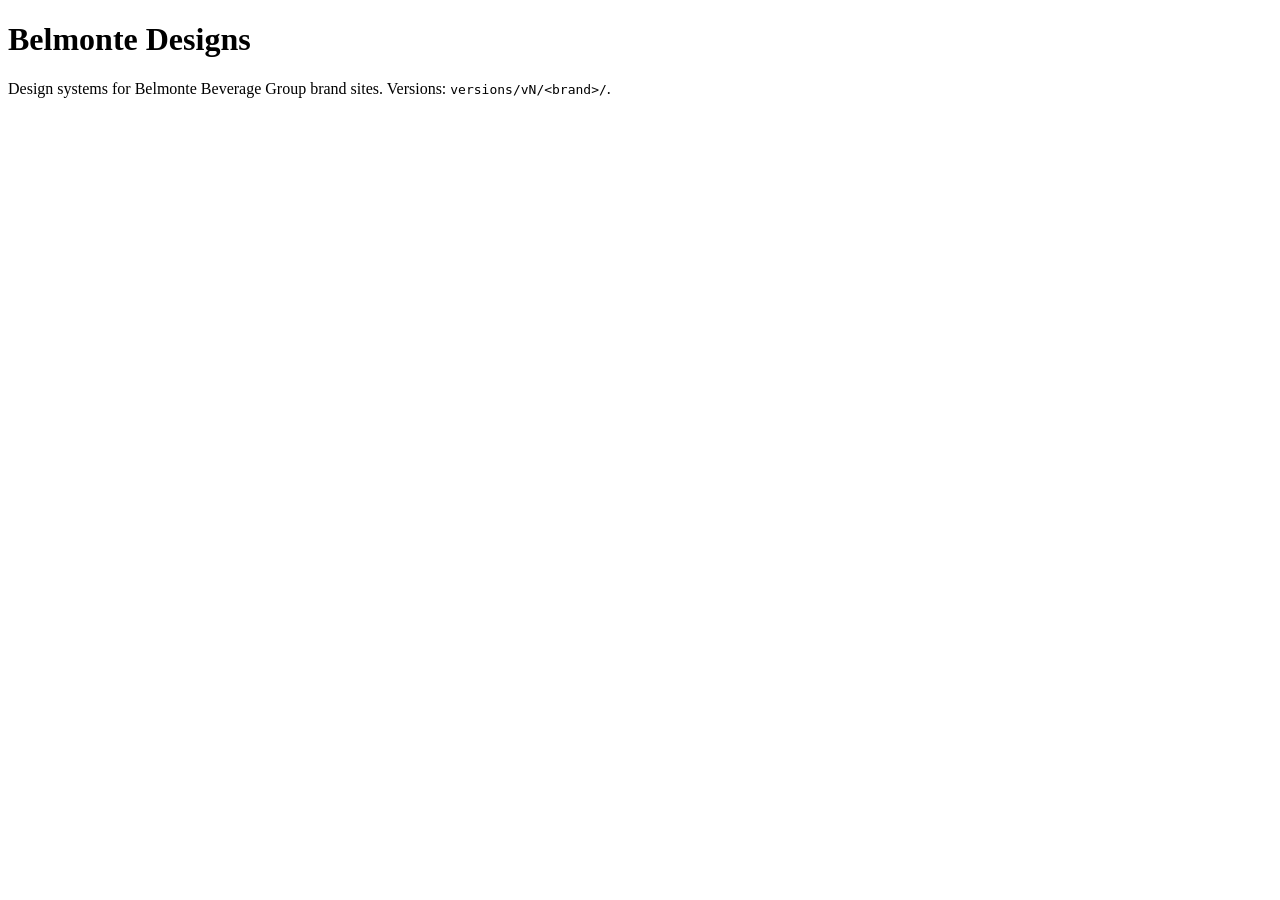
==== index.html @ 5ce8a13f "Init design repo scaffold AB#20299" ====
<!doctype html>
<html lang="en">
<head><meta charset="utf-8"><meta name="viewport" content="width=device-width,initial-scale=1"><title>Belmonte Designs</title></head>
<body>
<h1>Belmonte Designs</h1>
<p>Design systems for Belmonte Beverage Group brand sites. Versions: <code>versions/vN/&lt;brand&gt;/</code>.</p>
</body>
</html>
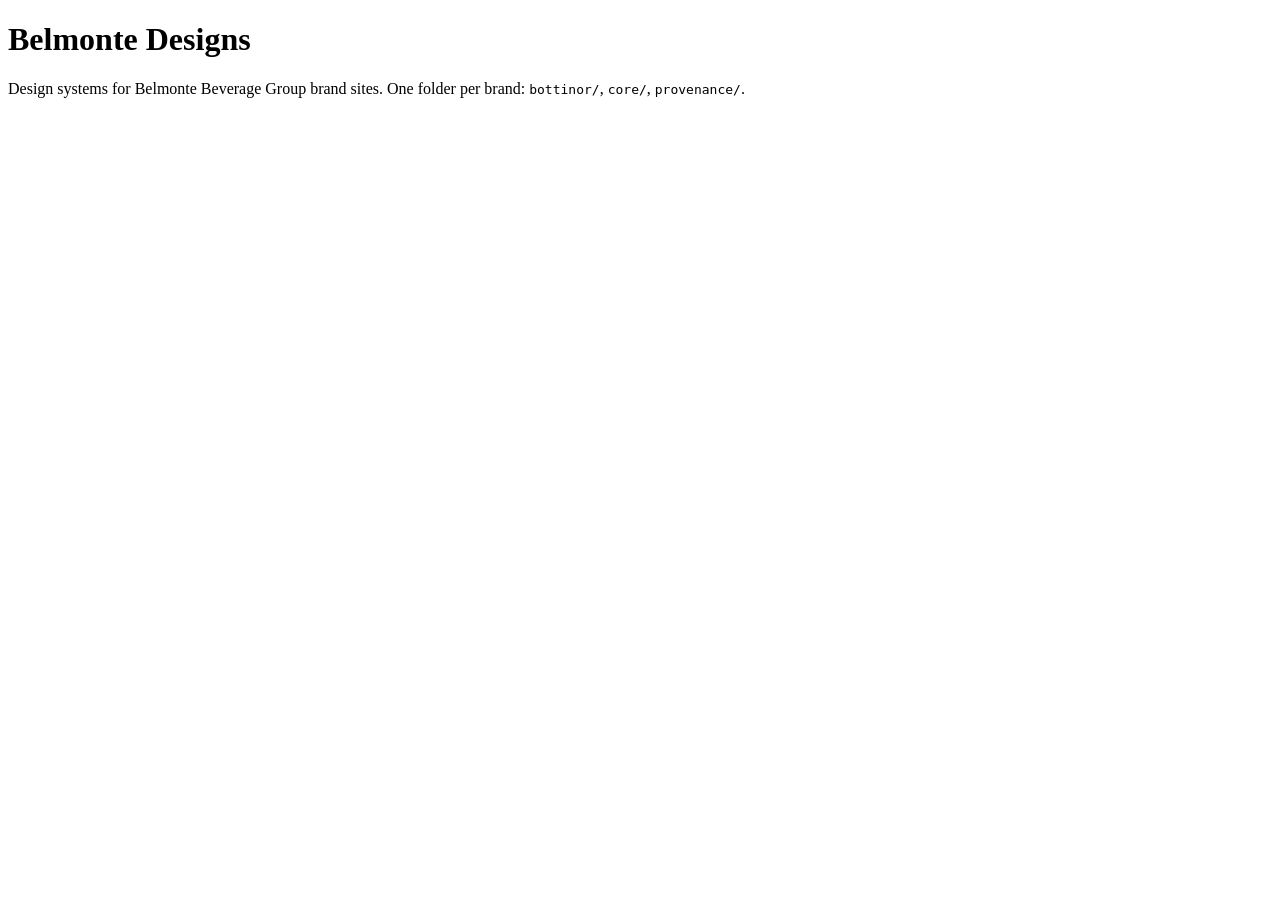
==== commit a484583b: "Drop versions/ folders, one folder per brand AB#20299" ====
--- a/index.html
+++ b/index.html
@@ -3,6 +3,6 @@
 <head><meta charset="utf-8"><meta name="viewport" content="width=device-width,initial-scale=1"><title>Belmonte Designs</title></head>
 <body>
 <h1>Belmonte Designs</h1>
-<p>Design systems for Belmonte Beverage Group brand sites. Versions: <code>versions/vN/&lt;brand&gt;/</code>.</p>
+<p>Design systems for Belmonte Beverage Group brand sites. One folder per brand: <code>bottinor/</code>, <code>core/</code>, <code>provenance/</code>.</p>
 </body>
 </html>
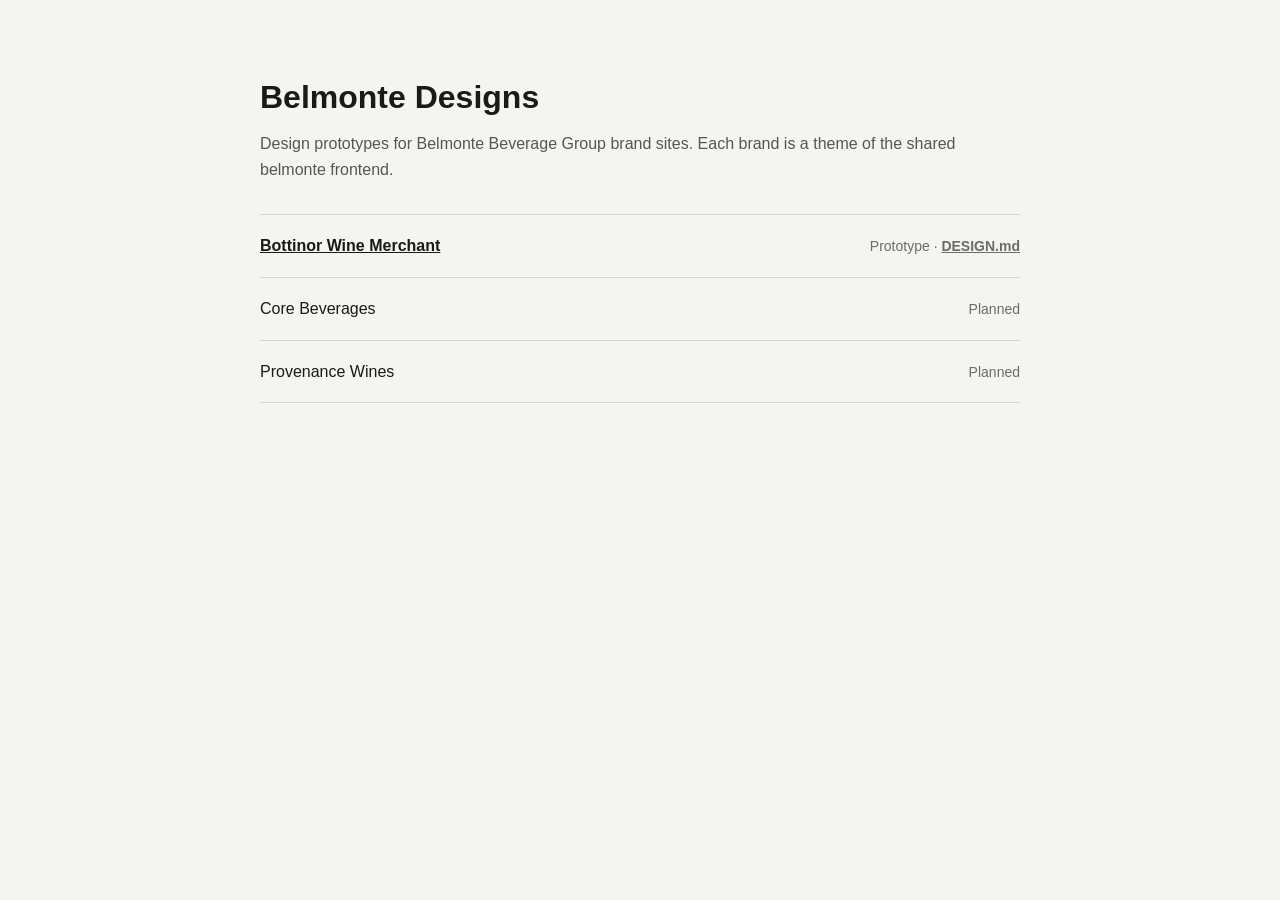
==== commit cb8255f0: "Add Bottinor Wine Merchant prototype Clickable prototype of the Bottinor theme (home, products, prod" ====
--- a/index.html
+++ b/index.html
@@ -1,8 +1,29 @@
 <!doctype html>
 <html lang="en">
-<head><meta charset="utf-8"><meta name="viewport" content="width=device-width,initial-scale=1"><title>Belmonte Designs</title></head>
+<head>
+<meta charset="utf-8">
+<meta name="viewport" content="width=device-width,initial-scale=1">
+<title>Belmonte Designs</title>
+<style>
+  body { margin: 0; background: #F4F4F1; color: #1A1A1A; font: 16px/1.6 -apple-system, BlinkMacSystemFont, "Segoe UI", Roboto, sans-serif; }
+  main { max-width: 760px; margin: 0 auto; padding: 72px 20px; }
+  h1 { font-size: 32px; margin: 0 0 8px; }
+  p { margin: 0 0 32px; color: #55574F; }
+  ul { list-style: none; margin: 0; padding: 0; border-top: 1px solid #D6D6CF; }
+  li { display: flex; justify-content: space-between; align-items: baseline; gap: 16px; padding: 18px 0; border-bottom: 1px solid #D6D6CF; }
+  a { color: inherit; font-weight: 600; }
+  span { font-size: 14px; color: #6B6D66; }
+</style>
+</head>
 <body>
-<h1>Belmonte Designs</h1>
-<p>Design systems for Belmonte Beverage Group brand sites. One folder per brand: <code>bottinor/</code>, <code>core/</code>, <code>provenance/</code>.</p>
+<main>
+  <h1>Belmonte Designs</h1>
+  <p>Design prototypes for Belmonte Beverage Group brand sites. Each brand is a theme of the shared belmonte frontend.</p>
+  <ul>
+    <li><a href="bottinor/">Bottinor Wine Merchant</a><span>Prototype · <a href="https://github.com/Degree-AS/Belmonte-Designs/blob/main/bottinor/DESIGN.md">DESIGN.md</a></span></li>
+    <li>Core Beverages<span>Planned</span></li>
+    <li>Provenance Wines<span>Planned</span></li>
+  </ul>
+</main>
 </body>
 </html>
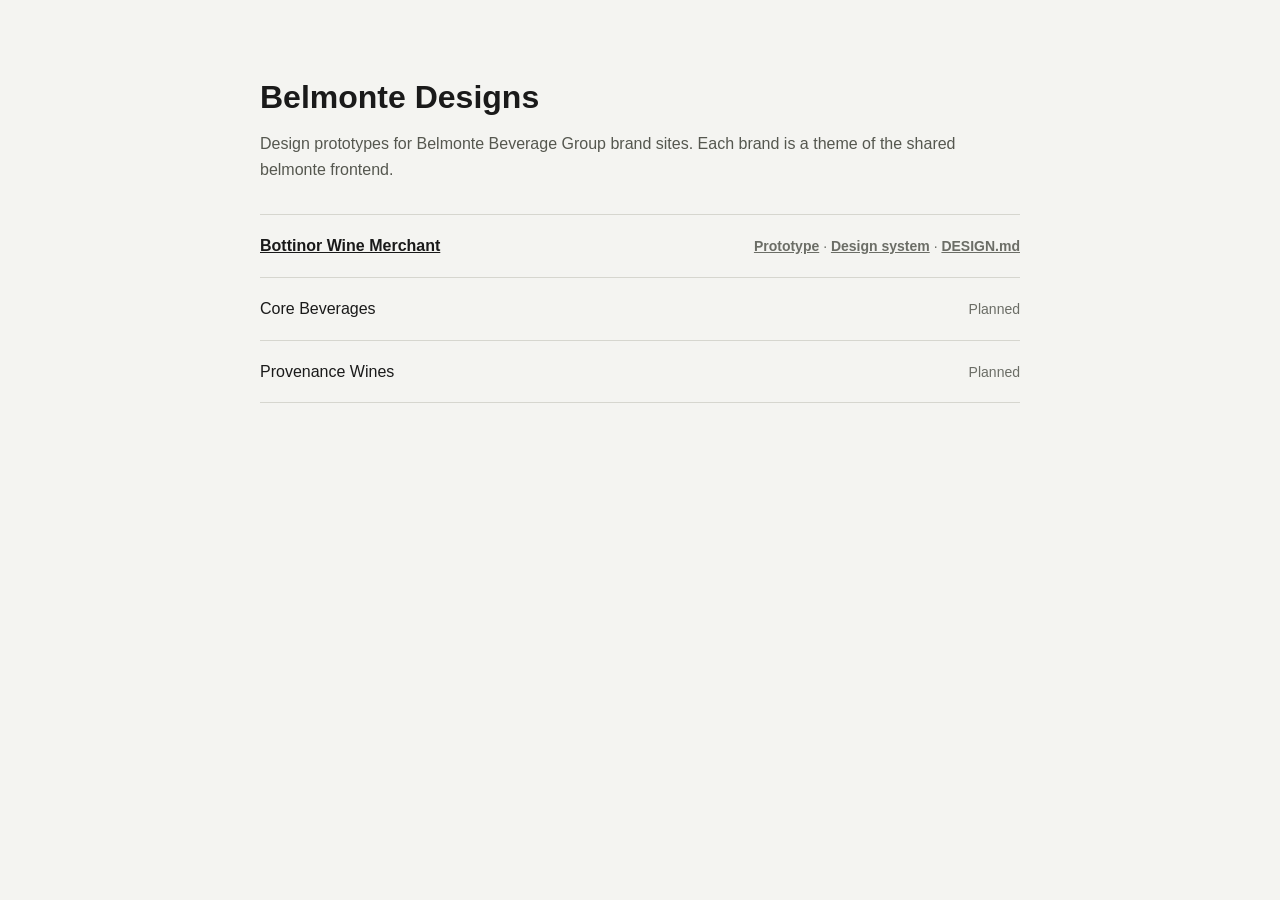
==== commit c0d7f8ba: "Add Bottinor design system page design-system.html documents the Bottinor theme: logo variants and c" ====
--- a/index.html
+++ b/index.html
@@ -20,7 +20,7 @@
   <h1>Belmonte Designs</h1>
   <p>Design prototypes for Belmonte Beverage Group brand sites. Each brand is a theme of the shared belmonte frontend.</p>
   <ul>
-    <li><a href="bottinor/">Bottinor Wine Merchant</a><span>Prototype · <a href="https://github.com/Degree-AS/Belmonte-Designs/blob/main/bottinor/DESIGN.md">DESIGN.md</a></span></li>
+    <li><a href="bottinor/">Bottinor Wine Merchant</a><span><a href="bottinor/">Prototype</a> · <a href="bottinor/design-system.html">Design system</a> · <a href="https://github.com/Degree-AS/Belmonte-Designs/blob/main/bottinor/DESIGN.md">DESIGN.md</a></span></li>
     <li>Core Beverages<span>Planned</span></li>
     <li>Provenance Wines<span>Planned</span></li>
   </ul>
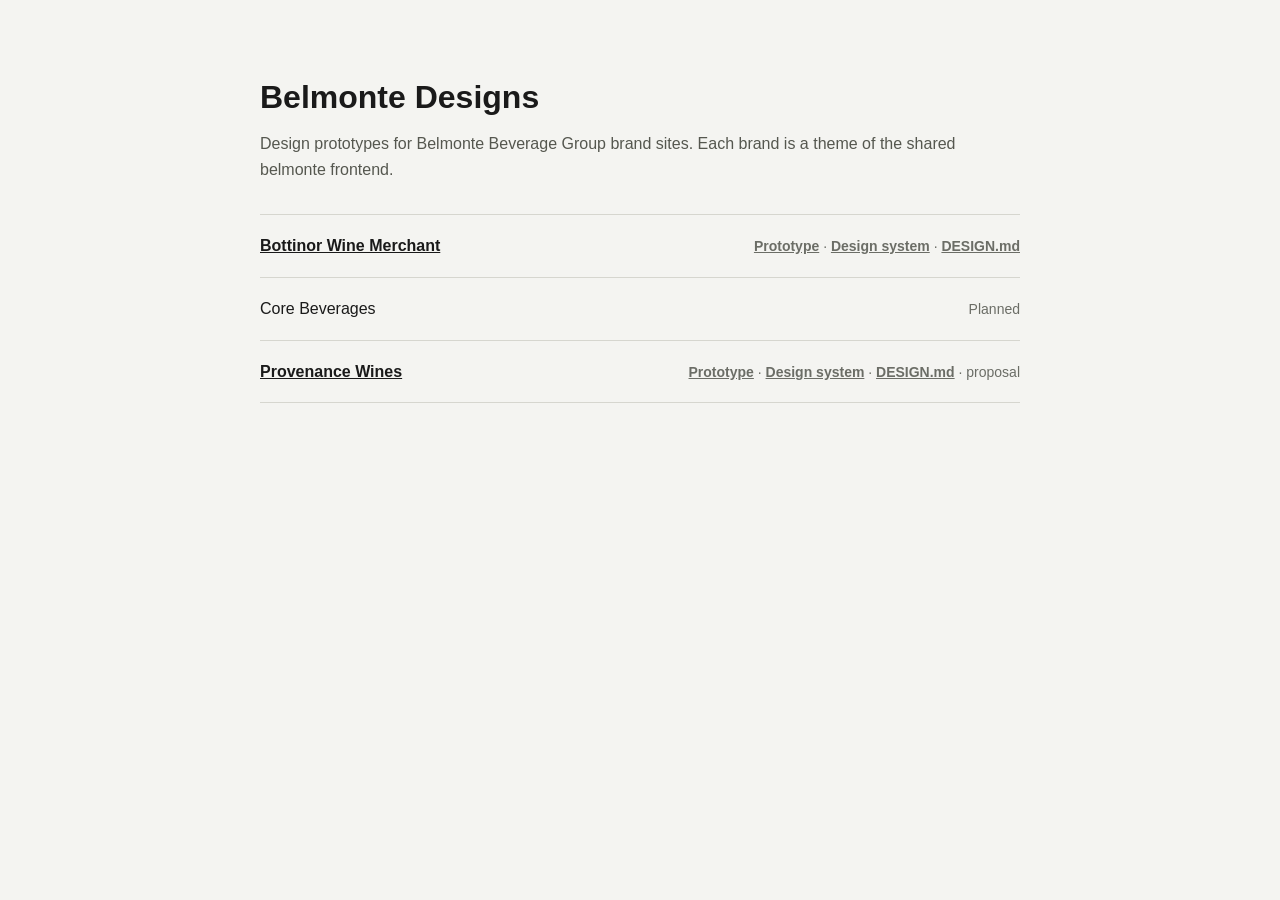
==== commit 9d5205ba: "Add Provenance Wines proposal and shared prototype engine Provenance: prototype, design system page," ====
--- a/index.html
+++ b/index.html
@@ -22,7 +22,7 @@
   <ul>
     <li><a href="bottinor/">Bottinor Wine Merchant</a><span><a href="bottinor/">Prototype</a> · <a href="bottinor/design-system.html">Design system</a> · <a href="https://github.com/Degree-AS/Belmonte-Designs/blob/main/bottinor/DESIGN.md">DESIGN.md</a></span></li>
     <li>Core Beverages<span>Planned</span></li>
-    <li>Provenance Wines<span>Planned</span></li>
+    <li><a href="provenance/">Provenance Wines</a><span><a href="provenance/">Prototype</a> · <a href="provenance/design-system.html">Design system</a> · <a href="https://github.com/Degree-AS/Belmonte-Designs/blob/main/provenance/DESIGN.md">DESIGN.md</a> · proposal</span></li>
   </ul>
 </main>
 </body>
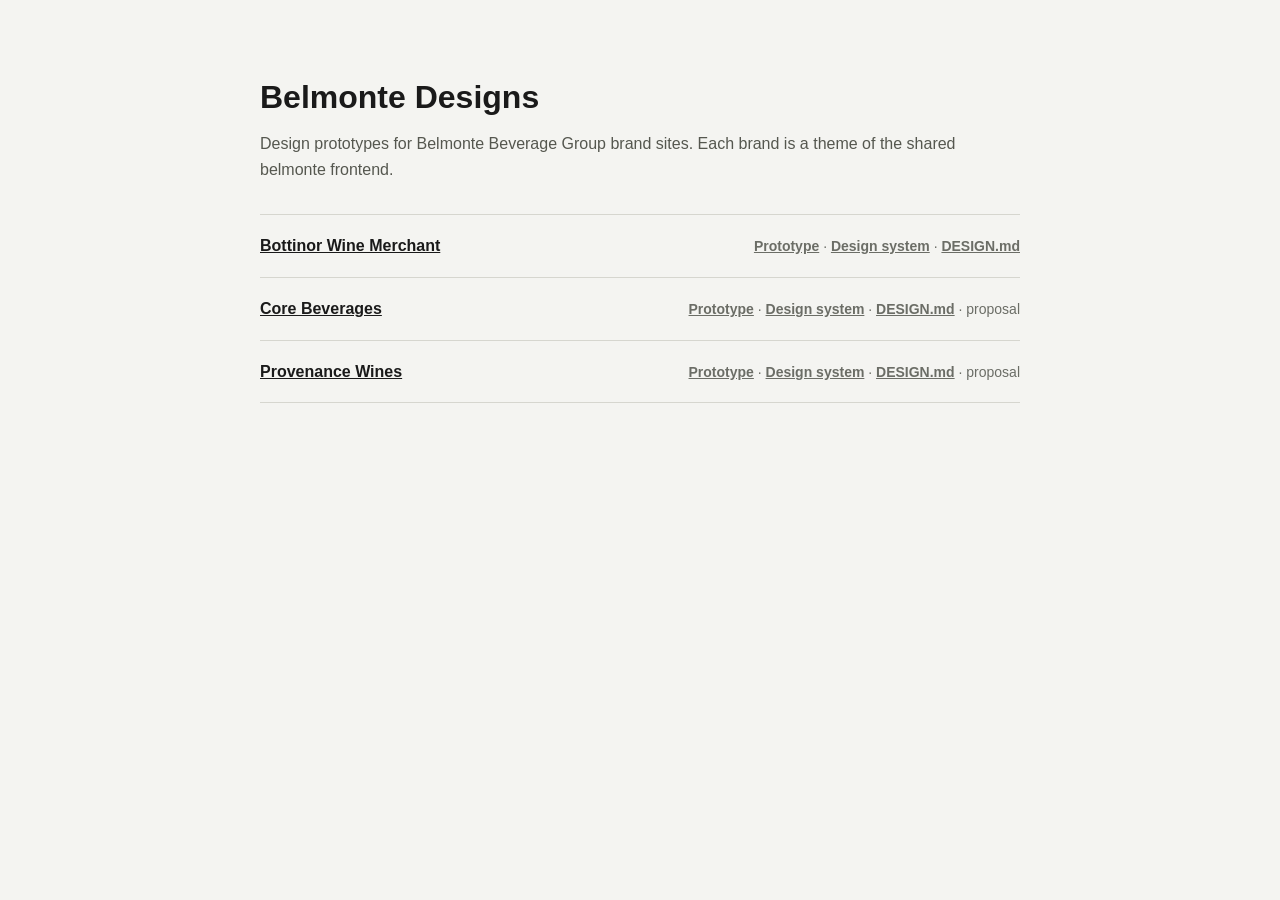
==== commit 07f4a55b: "Add Core Beverages proposal Prototype, design system page, tokens (CSS + JSON), DESIGN.md and logos " ====
--- a/index.html
+++ b/index.html
@@ -21,7 +21,7 @@
   <p>Design prototypes for Belmonte Beverage Group brand sites. Each brand is a theme of the shared belmonte frontend.</p>
   <ul>
     <li><a href="bottinor/">Bottinor Wine Merchant</a><span><a href="bottinor/">Prototype</a> · <a href="bottinor/design-system.html">Design system</a> · <a href="https://github.com/Degree-AS/Belmonte-Designs/blob/main/bottinor/DESIGN.md">DESIGN.md</a></span></li>
-    <li>Core Beverages<span>Planned</span></li>
+    <li><a href="core/">Core Beverages</a><span><a href="core/">Prototype</a> · <a href="core/design-system.html">Design system</a> · <a href="https://github.com/Degree-AS/Belmonte-Designs/blob/main/core/DESIGN.md">DESIGN.md</a> · proposal</span></li>
     <li><a href="provenance/">Provenance Wines</a><span><a href="provenance/">Prototype</a> · <a href="provenance/design-system.html">Design system</a> · <a href="https://github.com/Degree-AS/Belmonte-Designs/blob/main/provenance/DESIGN.md">DESIGN.md</a> · proposal</span></li>
   </ul>
 </main>
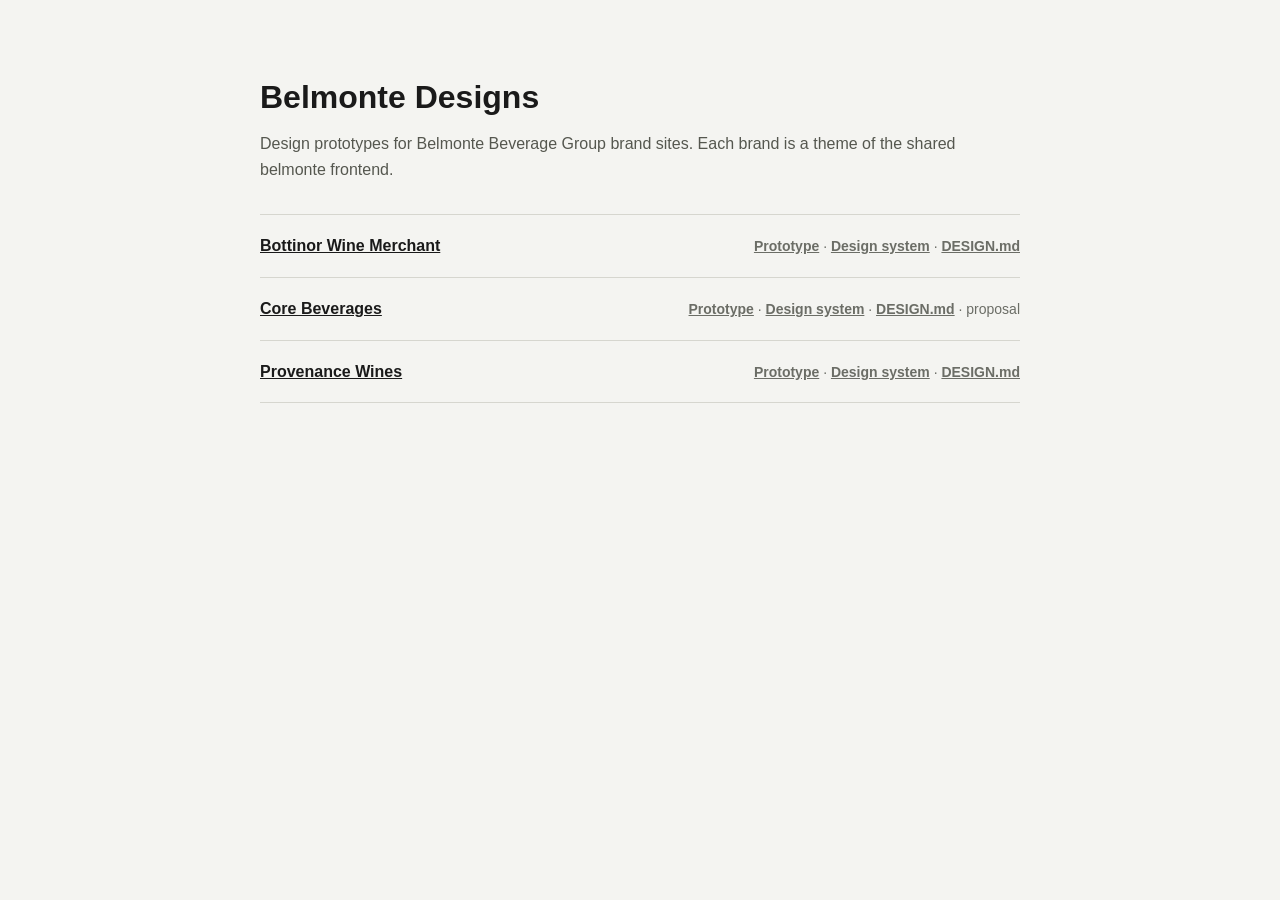
==== commit 12e8f71c: "Provenance: apply the Visual Identity v1.0 and real photos Client feedback 2026-10-30: keep the agre" ====
--- a/index.html
+++ b/index.html
@@ -22,7 +22,7 @@
   <ul>
     <li><a href="bottinor/">Bottinor Wine Merchant</a><span><a href="bottinor/">Prototype</a> · <a href="bottinor/design-system.html">Design system</a> · <a href="https://github.com/Degree-AS/Belmonte-Designs/blob/main/bottinor/DESIGN.md">DESIGN.md</a></span></li>
     <li><a href="core/">Core Beverages</a><span><a href="core/">Prototype</a> · <a href="core/design-system.html">Design system</a> · <a href="https://github.com/Degree-AS/Belmonte-Designs/blob/main/core/DESIGN.md">DESIGN.md</a> · proposal</span></li>
-    <li><a href="provenance/">Provenance Wines</a><span><a href="provenance/">Prototype</a> · <a href="provenance/design-system.html">Design system</a> · <a href="https://github.com/Degree-AS/Belmonte-Designs/blob/main/provenance/DESIGN.md">DESIGN.md</a> · proposal</span></li>
+    <li><a href="provenance/">Provenance Wines</a><span><a href="provenance/">Prototype</a> · <a href="provenance/design-system.html">Design system</a> · <a href="https://github.com/Degree-AS/Belmonte-Designs/blob/main/provenance/DESIGN.md">DESIGN.md</a></span></li>
   </ul>
 </main>
 </body>
